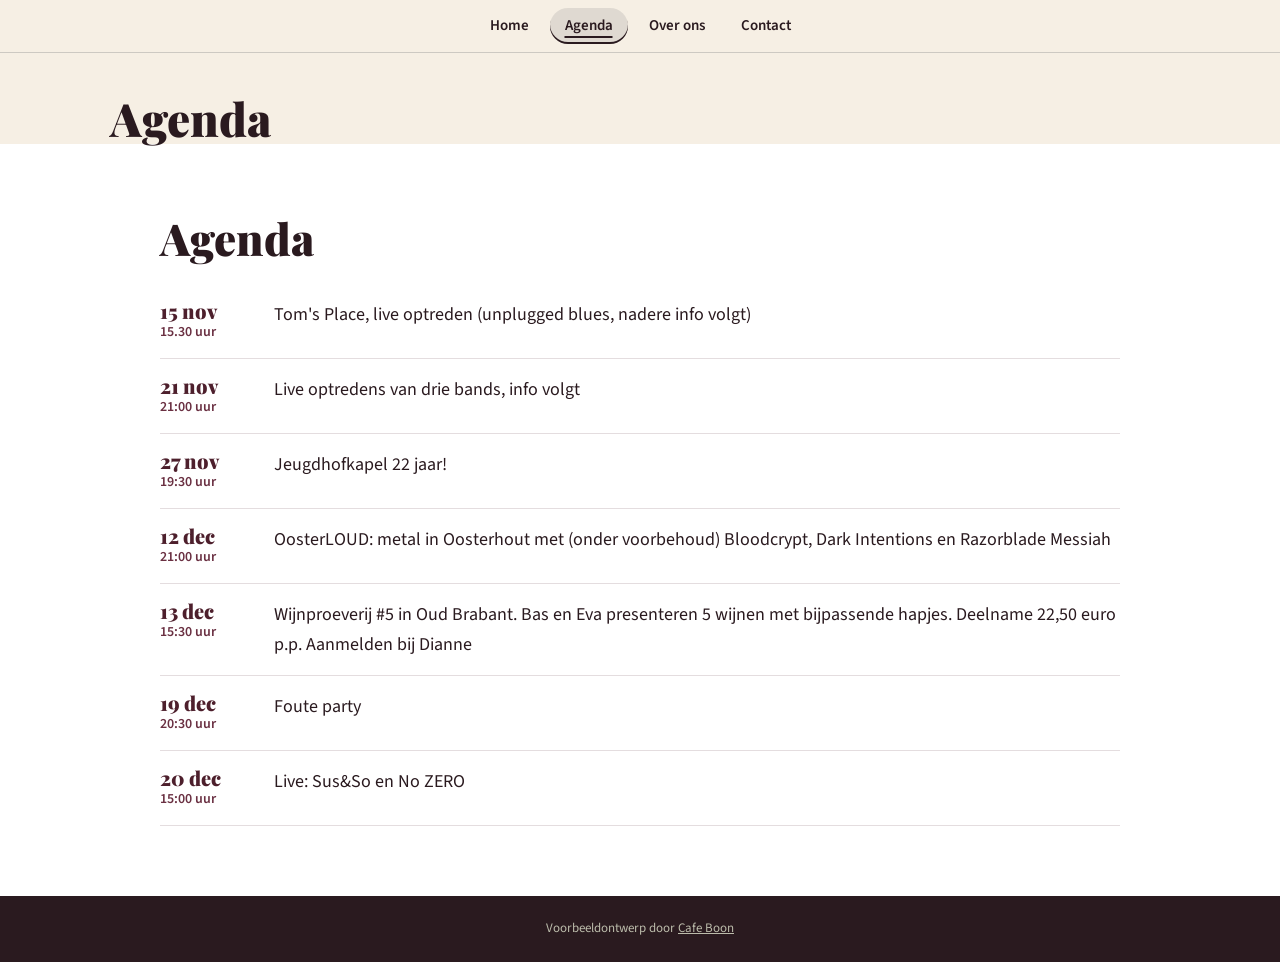
==== aanbod.html @ 74100729 "Website opgedeeld in meerdere pagina's" ====
<!doctype html>
<html lang="nl">
<head>
<meta charset="utf-8">
<meta name="viewport" content="width=device-width,initial-scale=1">
<title>Agenda | Café Oud Brabant</title>
<meta name="description" content="Café Oud Brabant aan de Leijsenhoek in Oosterhout. Bruin café sinds ca. 1680 met terras, podium, feestzaal, oefenruimtes en een agenda vol live muziek.">
<meta name="robots" content="noindex">
<meta property="og:title" content="Café Oud Brabant, Oosterhout">
<meta property="og:description" content="Bruin café met activiteiten in het centrum van Oosterhout. Live muziek, terras, feestzaal en oefenruimtes.">
<meta property="og:image" content="https://cafeoudbrabant.cafeboon.com/images/og.jpg">
<link rel="icon" href="images/favicon.svg" type="image/svg+xml">
<link rel="preconnect" href="https://fonts.googleapis.com"><link rel="preconnect" href="https://fonts.gstatic.com" crossorigin>
<link href="https://fonts.googleapis.com/css2?family=Playfair+Display:ital,wght@0,900;1,400&family=Source+Sans+3:wght@400;600;700&display=swap" rel="stylesheet">
<link rel="stylesheet" href="style.css">
</head>
<body>
<nav aria-label="Pagina's" class="sn-bar"><a class="sn-link" href="index.html">Home</a><a aria-current="page" class="sn-link" href="aanbod.html">Agenda</a><a class="sn-link" href="over.html">Over ons</a><a class="sn-link" href="contact.html">Contact</a></nav>
<div class="sn-head"><h1>Agenda</h1></div>
<section id="agenda" style="background:#fff"><div class="wrap">
<h2>Agenda</h2>
<ul class="agenda">
<li><div class="d">15 nov<small>15.30 uur</small></div><div>Tom's Place, live optreden (unplugged blues, nadere info volgt)</div></li>
<li><div class="d">21 nov<small>21:00 uur</small></div><div>Live optredens van drie bands, info volgt</div></li>
<li><div class="d">27 nov<small>19:30 uur</small></div><div>Jeugdhofkapel 22 jaar!</div></li>
<li><div class="d">12 dec<small>21:00 uur</small></div><div>OosterLOUD: metal in Oosterhout met (onder voorbehoud) Bloodcrypt, Dark Intentions en Razorblade Messiah</div></li>
<li><div class="d">13 dec<small>15:30 uur</small></div><div>Wijnproeverij #5 in Oud Brabant. Bas en Eva presenteren 5 wijnen met bijpassende hapjes. Deelname 22,50 euro p.p. Aanmelden bij Dianne</div></li>
<li><div class="d">19 dec<small>20:30 uur</small></div><div>Foute party</div></li>
<li><div class="d">20 dec<small>15:00 uur</small></div><div>Live: Sus&amp;So en No ZERO</div></li>
</ul>
</div></section>
<footer>Voorbeeldontwerp door <a href="https://cafeboon.com">Cafe Boon</a></footer>
</body></html>
---- style.css ----
:root{--wine:#4d1f2c;--wine2:#6a3042;--cream:#f6efe4;--gold:#d9b46a;--ink:#2a1a1f}
*{box-sizing:border-box;margin:0}
body{background:var(--cream);color:var(--ink);font:18px/1.65 'Source Sans 3',system-ui,sans-serif}
a{color:inherit}img{max-width:100%;display:block}
h1,h2,h3{font-family:'Playfair Display',Georgia,serif;font-weight:900;line-height:1.1}
.check{background-image:linear-gradient(45deg,#ffffff1c 25%,transparent 25%,transparent 75%,#ffffff1c 75%),linear-gradient(45deg,#ffffff1c 25%,transparent 25%,transparent 75%,#ffffff1c 75%);background-size:48px 48px;background-position:0 0,24px 24px}
.hero{background-color:var(--wine);color:#fff;padding:0 20px}
.hero .in{max-width:1000px;margin:auto;display:grid;grid-template-columns:1.2fr 1fr;gap:40px;align-items:center;padding:64px 0 70px}
.hero small{letter-spacing:.2em;text-transform:uppercase;color:var(--gold);font-weight:600;font-size:14px}
.hero h1{font-size:clamp(46px,9vw,92px);margin:10px 0 18px}
.hero p{max-width:480px;color:#ecdfe2}
.pol{background:#fff;padding:10px 10px 36px;transform:rotate(3deg);box-shadow:0 14px 34px #0006;max-width:340px;justify-self:center}
.pol img{width:100%}
.pol span{display:block;color:var(--ink);text-align:center;font-family:'Playfair Display',serif;font-style:italic;margin-top:8px;font-size:15px}
.btn{display:inline-block;background:var(--gold);color:var(--ink);font-weight:700;text-decoration:none;padding:13px 24px;border-radius:4px;margin:22px 10px 0 0}
.btn.o{background:none;border:2px solid var(--gold);color:var(--gold)}
.wrap{max-width:1000px;margin:auto;padding:0 20px}
section{padding:70px 0}
h2{font-size:clamp(30px,5vw,44px);margin-bottom:22px}
.grid{display:grid;grid-template-columns:1fr 1fr;gap:48px}
.rooms{list-style:none;padding:0}
.rooms li{padding:11px 0;border-bottom:1px solid #4d1f2c26;font-weight:600}
.agenda{list-style:none;padding:0}
.agenda li{display:grid;grid-template-columns:96px 1fr;gap:18px;padding:16px 0;border-bottom:1px solid #4d1f2c26}
.agenda .d{font-family:'Playfair Display',serif;font-weight:900;color:var(--wine);font-size:20px;line-height:1.1}
.agenda .d small{display:block;font:600 14px 'Source Sans 3';color:var(--wine2)}
.dark{background:var(--wine);color:#fff}
table{width:100%;border-collapse:collapse}
td{padding:9px 0;border-bottom:1px solid #ffffff30}td:last-child{text-align:right;font-weight:600}
.off td{color:#d8c3c8}
.note{font-size:15px;color:#d8c3c8;margin-top:10px}
footer{background:var(--ink);color:#bba;text-align:center;padding:22px;font-size:13px}footer a{color:#bba}
@media(max-width:760px){.hero .in,.grid{grid-template-columns:1fr}.hero .in{padding:44px 0}.agenda li{grid-template-columns:78px 1fr}section{padding:50px 0}}
/* sitenav:start */
.sn-bar{display:none;gap:6px;overflow-x:auto;white-space:nowrap;-webkit-overflow-scrolling:touch;padding:8px 12px;background:inherit;color:inherit;font:inherit;line-height:1.2;border-bottom:1px solid rgba(128,128,128,.35);box-sizing:border-box;max-width:100%}
.sn-bar a.sn-link{flex:0 0 auto;padding:9px 15px;border-radius:999px;color:inherit;text-decoration:none;font-size:15px;font-weight:600;letter-spacing:0;text-transform:none;margin:0}
.sn-bar a.sn-link[aria-current="page"]{background:rgba(128,128,128,.2);box-shadow:inset 0 -2px 0 currentColor}
.sn-bar{display:flex;justify-content:center}
@media(max-width:600px){.sn-bar{justify-content:flex-start}}
nav a[aria-current="page"]:not(.cta):not(.btn):not(.call){text-decoration:underline;text-underline-offset:6px;text-decoration-thickness:2px}
.sn-head{max-width:1100px;margin:0 auto;padding:40px 20px 0;box-sizing:border-box}
.sn-head h1{margin:0;color:inherit;font-size:clamp(30px,5vw,46px);line-height:1.1}
.sn-cards{max-width:1100px;margin:0 auto;padding:40px 20px;display:grid;grid-template-columns:repeat(auto-fit,minmax(230px,1fr));gap:16px;box-sizing:border-box}
.sn-card{display:block;padding:20px 22px;border:1px solid rgba(128,128,128,.45);border-radius:10px;background:rgba(128,128,128,.07);color:inherit;text-decoration:none;min-width:0}
.sn-card strong{display:block;font-size:1.25em;margin:0 0 6px;color:inherit}
.sn-card span{display:block;opacity:.8;font-size:.95em;line-height:1.4}
.sn-card:hover,.sn-card:focus-visible{border-color:currentColor}
/* sitenav:end */
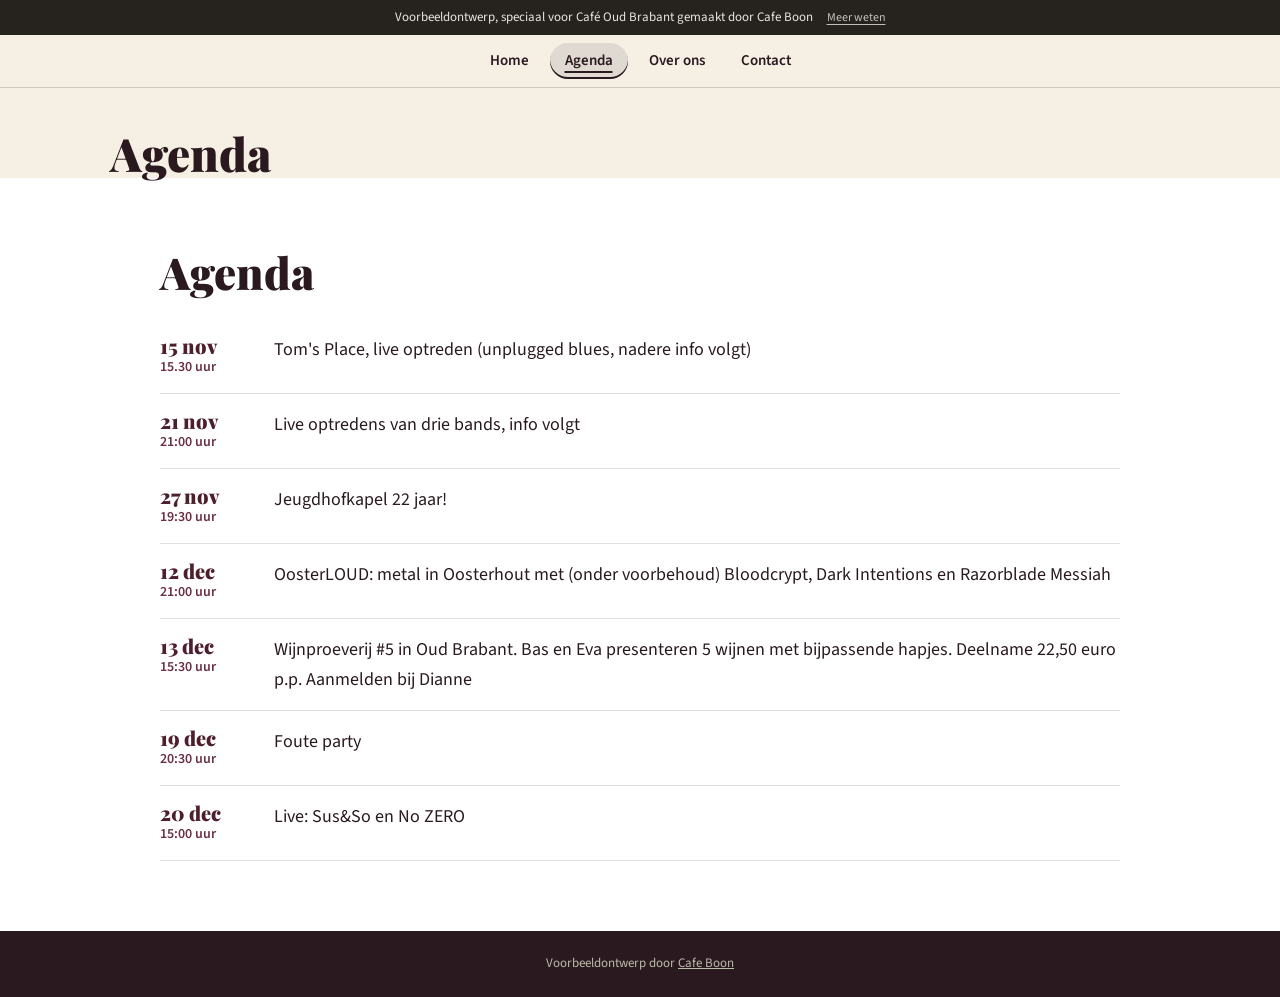
==== commit 4a1cc86a: "Werkende formulieren voor afspraken en aanvragen" ====
--- a/aanbod.html
+++ b/aanbod.html
@@ -15,6 +15,7 @@
 <link rel="stylesheet" href="style.css">
 </head>
 <body>
+<div class="vb-banner" role="note"><span>Voorbeeldontwerp, speciaal voor Café Oud Brabant gemaakt door Cafe Boon</span><a href="https://cafeboon.com">Meer weten</a></div>
 <nav aria-label="Pagina's" class="sn-bar"><a class="sn-link" href="index.html">Home</a><a aria-current="page" class="sn-link" href="aanbod.html">Agenda</a><a class="sn-link" href="over.html">Over ons</a><a class="sn-link" href="contact.html">Contact</a></nav>
 <div class="sn-head"><h1>Agenda</h1></div>
 <section id="agenda" style="background:#fff"><div class="wrap">
--- a/style.css
+++ b/style.css
@@ -46,3 +46,31 @@
 .sn-card span{display:block;opacity:.8;font-size:.95em;line-height:1.4}
 .sn-card:hover,.sn-card:focus-visible{border-color:currentColor}
 /* sitenav:end */
+/* voorbeeld-formulier:start */
+@layer sn{.sn-form button.btn{border:0;font:inherit;cursor:pointer;line-height:1.2}}
+.sn-formsec{padding:36px 0 72px}
+.sn-formwrap{max-width:1100px;margin:0 auto;padding:0 20px;box-sizing:border-box}
+.sn-formwrap>h2{margin:0 0 12px}
+.sn-formwrap>.sn-lead,.sn-formwrap>.sn-form,.sn-formwrap>.sn-done{max-width:720px}
+.sn-formwrap .sn-lead{margin:0 0 24px;opacity:.85}
+.sn-form{display:grid;grid-template-columns:1fr 1fr;gap:16px}
+.sn-field{display:flex;flex-direction:column;gap:6px;min-width:0;text-align:left}
+.sn-field.full{grid-column:1/-1}
+.sn-field label{font-size:14px;font-weight:600}
+.sn-field input,.sn-field select,.sn-field textarea{font:inherit;font-size:16px;line-height:1.4;color:inherit;background:rgba(128,128,128,.12);border:1px solid rgba(128,128,128,.55);border-radius:8px;padding:11px 12px;width:100%;box-sizing:border-box;min-width:0;max-width:100%;-webkit-appearance:none;appearance:none}
+.sn-field select{background-image:linear-gradient(45deg,transparent 50%,currentColor 50%),linear-gradient(135deg,currentColor 50%,transparent 50%);background-position:calc(100% - 20px) 50%,calc(100% - 15px) 50%;background-size:5px 5px;background-repeat:no-repeat;padding-right:38px}
+.sn-field select option{color:#111;background:#fff}
+.sn-field textarea{resize:vertical}
+.sn-field input:focus,.sn-field select:focus,.sn-field textarea:focus{outline:2px solid currentColor;outline-offset:1px}
+.sn-done{padding:28px;border:1px solid rgba(128,128,128,.55);border-radius:12px;background:rgba(128,128,128,.1)}
+.sn-done h2{margin:0 0 10px}
+.sn-done p{margin:0}
+.sn-done a{text-decoration:underline;text-underline-offset:3px;font-weight:600}
+.sn-formlink{padding:0 0 56px}
+@media(max-width:640px){.sn-form{grid-template-columns:1fr}.sn-formsec{padding:24px 0 56px}}
+/* voorbeeld-formulier:end */
+/* voorbeeldbanner:start */
+.vb-banner{display:flex;flex-wrap:wrap;justify-content:center;align-items:baseline;gap:2px 14px;padding:8px 16px;background:#26231f;color:#e9e6df;font-size:13px;line-height:1.45;letter-spacing:0;text-transform:none;font-weight:400;text-align:center;position:relative;z-index:1000}
+.vb-banner a{color:inherit;opacity:.8;text-decoration:underline;text-underline-offset:3px;font-size:12px;font-weight:400;white-space:nowrap;letter-spacing:0;text-transform:none}
+.vb-banner a:hover{opacity:1}
+/* voorbeeldbanner:end */
